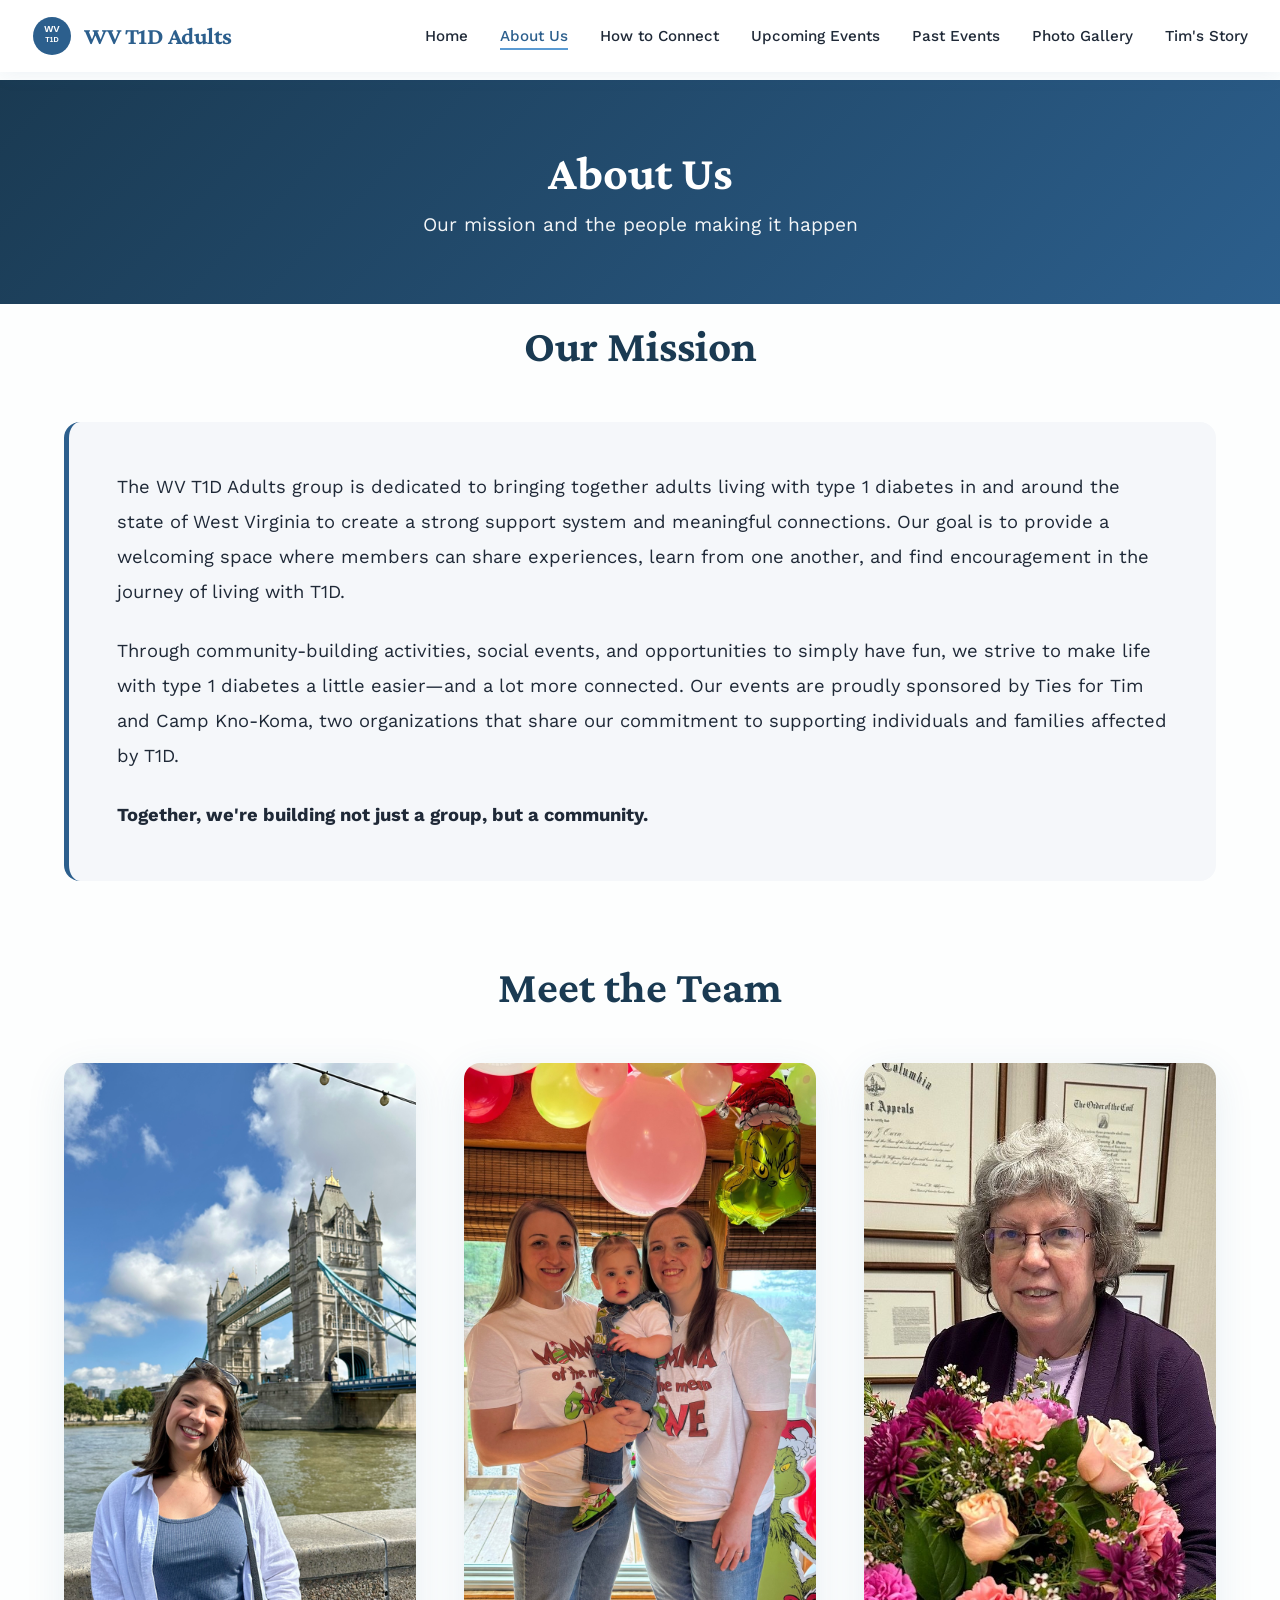
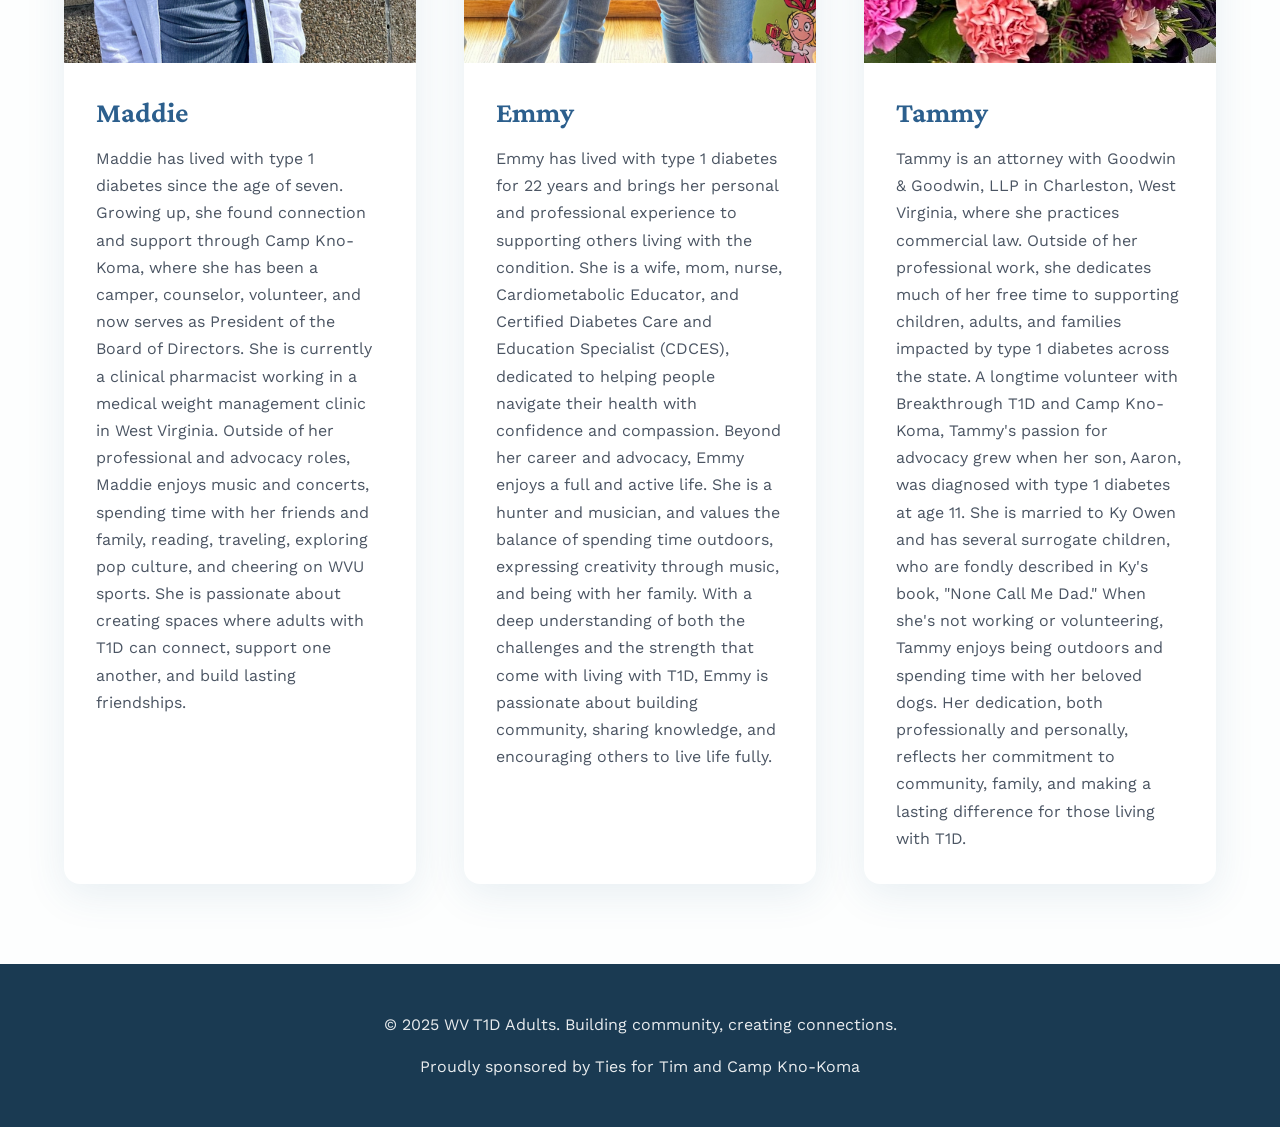
==== about.html @ 596caf84 "initial commit v1" ====
<!DOCTYPE html>
<html lang="en">
<head>
    <meta charset="UTF-8">
    <meta name="viewport" content="width=device-width, initial-scale=1.0">
    <link rel="icon" type="image/svg+xml" href="favicon.svg">
    <title>About Us - WV T1D Adults</title>
    <link href="https://fonts.googleapis.com/css2?family=Crimson+Pro:wght@400;600;700&family=Work+Sans:wght@400;500;600&display=swap" rel="stylesheet">
    <link rel="stylesheet" href="styles.css">
</head>
<body>
    <!-- Navigation -->
    <nav id="navbar">
        <div class="nav-container">
            <a href="index.html" class="logo">
                <img src="images/logo.svg" alt="WV T1D Adults" class="logo-img">
                <span>WV T1D Adults</span>
            </a>
            <div class="menu-toggle" id="menuToggle">
                <span></span>
                <span></span>
                <span></span>
            </div>
            <ul class="nav-links" id="navLinks">
                <li><a href="index.html">Home</a></li>
                <li><a href="about.html" class="active">About Us</a></li>
                <li><a href="connect.html">How to Connect</a></li>
                <li><a href="upcoming-events.html">Upcoming Events</a></li>
                <li><a href="past-events.html">Past Events</a></li>
                <li><a href="gallery.html">Photo Gallery</a></li>
                <li><a href="tims-story.html">Tim's Story</a></li>
            </ul>
        </div>
    </nav>

    <!-- Page Header -->
    <section class="page-header">
        <div class="container">
            <h1>About Us</h1>
            <p>Our mission and the people making it happen</p>
        </div>
    </section>

    <!-- Content Section -->
    <section class="content-section">
        <div class="container">
            <h2>Our Mission</h2>
            <div class="mission-statement">
                <p>The WV T1D Adults group is dedicated to bringing together adults living with type 1 diabetes in and around the state of West Virginia to create a strong support system and meaningful connections. Our goal is to provide a welcoming space where members can share experiences, learn from one another, and find encouragement in the journey of living with T1D.</p>
                <p style="margin-top: 1.5rem;">Through community-building activities, social events, and opportunities to simply have fun, we strive to make life with type 1 diabetes a little easier—and a lot more connected. Our events are proudly sponsored by Ties for Tim and Camp Kno-Koma, two organizations that share our commitment to supporting individuals and families affected by T1D.</p>
                <p style="margin-top: 1.5rem;"><strong>Together, we're building not just a group, but a community.</strong></p>
            </div>

            <h2 style="margin-top: 5rem;">Meet the Team</h2>
            <div class="leadership-grid">
                <div class="leader-card">
                    <img src="images/about-us/maddie-1.png" alt="Maddie" class="leader-photo-single">
                    <div class="leader-info">
                        <h3>Maddie</h3>
                        <p>Maddie has lived with type 1 diabetes since the age of seven. Growing up, she found connection and support through Camp Kno-Koma, where she has been a camper, counselor, volunteer, and now serves as President of the Board of Directors. She is currently a clinical pharmacist working in a medical weight management clinic in West Virginia. Outside of her professional and advocacy roles, Maddie enjoys music and concerts, spending time with her friends and family, reading, traveling, exploring pop culture, and cheering on WVU sports. She is passionate about creating spaces where adults with T1D can connect, support one another, and build lasting friendships.</p>
                    </div>
                </div>

                <div class="leader-card">
                    <img src="images/about-us/emmy.jpg" alt="Emmy" class="leader-photo-single">
                    <div class="leader-info">
                        <h3>Emmy</h3>
                        <p>Emmy has lived with type 1 diabetes for 22 years and brings her personal and professional experience to supporting others living with the condition. She is a wife, mom, nurse, Cardiometabolic Educator, and Certified Diabetes Care and Education Specialist (CDCES), dedicated to helping people navigate their health with confidence and compassion. Beyond her career and advocacy, Emmy enjoys a full and active life. She is a hunter and musician, and values the balance of spending time outdoors, expressing creativity through music, and being with her family. With a deep understanding of both the challenges and the strength that come with living with T1D, Emmy is passionate about building community, sharing knowledge, and encouraging others to live life fully.</p>
                    </div>
                </div>

                <div class="leader-card">
                    <img src="images/about-us/tammy.jpg" alt="Tammy" class="leader-photo-single">
                    <div class="leader-info">
                        <h3>Tammy</h3>
                        <p>Tammy is an attorney with Goodwin & Goodwin, LLP in Charleston, West Virginia, where she practices commercial law. Outside of her professional work, she dedicates much of her free time to supporting children, adults, and families impacted by type 1 diabetes across the state. A longtime volunteer with Breakthrough T1D and Camp Kno-Koma, Tammy's passion for advocacy grew when her son, Aaron, was diagnosed with type 1 diabetes at age 11. She is married to Ky Owen and has several surrogate children, who are fondly described in Ky's book, "None Call Me Dad." When she's not working or volunteering, Tammy enjoys being outdoors and spending time with her beloved dogs. Her dedication, both professionally and personally, reflects her commitment to community, family, and making a lasting difference for those living with T1D.</p>
                    </div>
                </div>
            </div>
        </div>
    </section>

    <!-- Footer -->
    <footer>
        <p>&copy; 2025 WV T1D Adults. Building community, creating connections.</p>
        <p style="margin-top: 1rem;">Proudly sponsored by Ties for Tim and Camp Kno-Koma</p>
    </footer>

    <script src="script.js"></script>
</body>
</html>
---- styles.css ----
:root {
    --primary-blue: #2c5f8d;
    --deep-blue: #1a3a52;
    --light-blue: #4a7ba7;
    --accent-blue: #5a9bd4;
    --soft-gray: #f5f7fa;
    --warm-white: #fdfefe;
    --text-dark: #1f2937;
    --text-medium: #4b5563;
}

* {
    margin: 0;
    padding: 0;
    box-sizing: border-box;
}

body {
    font-family: 'Work Sans', sans-serif;
    color: var(--text-dark);
    line-height: 1.6;
    background: var(--warm-white);
    padding-top: 80px;
}

h1, h2, h3 {
    font-family: 'Crimson Pro', serif;
    font-weight: 700;
    line-height: 1.2;
}

.container {
    max-width: 1400px;
    margin: 0 auto;
    padding: 0 2rem;
}

/* Navigation */
nav {
    position: fixed;
    top: 0;
    width: 100%;
    background: rgba(255, 255, 255, 0.95);
    backdrop-filter: blur(10px);
    box-shadow: 0 2px 20px rgba(44, 95, 141, 0.08);
    z-index: 1000;
    transition: all 0.3s ease;
}

nav.scrolled {
    box-shadow: 0 2px 30px rgba(44, 95, 141, 0.15);
}

.nav-container {
    max-width: 1400px;
    margin: 0 auto;
    padding: 1rem 2rem;
    display: flex;
    justify-content: space-between;
    align-items: center;
}

.logo {
    font-size: 1.5rem;
    font-weight: 700;
    color: var(--primary-blue);
    font-family: 'Crimson Pro', serif;
    text-decoration: none;
    letter-spacing: -0.5px;
    display: flex;
    align-items: center;
    gap: 0.75rem;
}

.logo-img {
    height: 40px;
    width: 40px;
}

.nav-links {
    display: flex;
    gap: 2rem;
    list-style: none;
}

.nav-links a {
    color: var(--text-dark);
    text-decoration: none;
    font-weight: 500;
    font-size: 0.95rem;
    transition: color 0.3s ease;
    position: relative;
}

.nav-links a.active {
    color: var(--primary-blue);
}

.nav-links a::after {
    content: '';
    position: absolute;
    bottom: -5px;
    left: 0;
    width: 0;
    height: 2px;
    background: var(--accent-blue);
    transition: width 0.3s ease;
}

.nav-links a.active::after {
    width: 100%;
}

.nav-links a:hover {
    color: var(--primary-blue);
}

.nav-links a:hover::after {
    width: 100%;
}

/* Mobile Menu Toggle */
.menu-toggle {
    display: none;
    flex-direction: column;
    gap: 5px;
    cursor: pointer;
}

.menu-toggle span {
    width: 25px;
    height: 3px;
    background: var(--primary-blue);
    transition: all 0.3s ease;
}

/* Hero Section */
.hero {
    background: linear-gradient(135deg, var(--deep-blue) 0%, var(--primary-blue) 50%, var(--light-blue) 100%);
    color: white;
    padding: 0;
    height: 56.25vw;
    min-height: 400px;
    max-height: 700px;
    text-align: center;
    position: relative;
    overflow: hidden;
}

.hero-slide img {
    width: 100%;
    height: 100%;
    object-fit: cover;
    filter: brightness(0.6);
}

/* Hero Carousel */
.hero-carousel {
    position: absolute;
    top: 0;
    left: 0;
    width: 100%;
    height: 100%;
    z-index: 0;
}

.hero-slide {
    position: absolute;
    top: 0;
    left: 0;
    width: 100%;
    height: 100%;
    opacity: 0;
    transition: opacity 1s ease-in-out;
    display: none;
}

.hero-slide.active {
    opacity: 1;
    display: block;
}

.hero-slide img {
    width: 100%;
    height: 100%;
    object-fit: cover;
    object-position: center top;
    filter: brightness(0.6);
}

.carousel-dots {
    position: absolute;
    bottom: 2rem;
    left: 50%;
    transform: translateX(-50%);
    z-index: 2;
    display: flex;
    gap: 0.75rem;
}

.dot {
    height: 12px;
    width: 12px;
    background-color: rgba(255, 255, 255, 0.5);
    border-radius: 50%;
    display: inline-block;
    cursor: pointer;
    transition: background-color 0.3s ease;
}

.dot:hover,
.dot.active {
    background-color: rgba(255, 255, 255, 1);
}

.hero::before {
    content: '';
    position: absolute;
    top: 0;
    left: 0;
    right: 0;
    bottom: 0;
    background: url('data:image/svg+xml,<svg width="100" height="100" xmlns="http://www.w3.org/2000/svg"><defs><pattern id="grid" width="100" height="100" patternUnits="userSpaceOnUse"><path d="M 100 0 L 0 0 0 100" fill="none" stroke="rgba(255,255,255,0.03)" stroke-width="1"/></pattern></defs><rect width="100%" height="100%" fill="url(%23grid)"/></svg>');
    opacity: 0.3;
}

.hero-content {
    max-width: 900px;
    margin: 0 auto;
    position: absolute;
    top: 50%;
    left: 50%;
    transform: translate(-50%, -50%);
    z-index: 1;
    width: 100%;
    padding: 2rem;
    opacity: 0;
    animation: fadeIn 0.5s ease-in 0.3s forwards;
}

@keyframes fadeIn {
    to {
        opacity: 1;
    }
}

.cta-button {
    display: inline-block;
    padding: 1rem 2.5rem;
    background: white;
    color: var(--primary-blue);
    text-decoration: none;
    border-radius: 50px;
    font-weight: 600;
    font-size: 1.1rem;
    transition: all 0.3s ease;
    box-shadow: 0 10px 30px rgba(0,0,0,0.2);
    animation: fadeInUp 1s ease-out 0.6s both;
}

.cta-button:hover {
    transform: translateY(-3px);
    box-shadow: 0 15px 40px rgba(0,0,0,0.3);
}

@keyframes fadeInUp {
    from {
        opacity: 0;
        transform: translateY(30px);
    }
    to {
        opacity: 1;
        transform: translateY(0);
    }
}

/* Page Header */
.page-header {
    background: linear-gradient(135deg, var(--deep-blue) 0%, var(--primary-blue) 100%);
    color: white;
    padding: 4rem 2rem;
    text-align: center;
}

.page-header h1 {
    font-size: 3rem;
    margin-bottom: 0.5rem;
}

.page-header p {
    font-size: 1.2rem;
    opacity: 0.95;
}

/* Content Sections */
.content-section {
    padding: 1rem 2rem 5rem 2rem;
}

.content-section h2 {
    font-size: 2.8rem;
    color: var(--deep-blue);
    margin-bottom: 3rem;
    text-align: center;
}

.section-intro {
    max-width: 800px;
    margin: 0 auto 4rem;
    text-align: center;
    font-size: 1.15rem;
    color: var(--text-medium);
    line-height: 1.8;
}

/* Mission Statement */
.mission-statement {
    background: var(--soft-gray);
    padding: 3rem;
    border-radius: 16px;
    margin-bottom: 4rem;
    border-left: 5px solid var(--primary-blue);
    font-size: 1.15rem;
    line-height: 1.9;
    color: var(--text-dark);
}

.sponsors {
    text-align: center;
    margin-top: 2rem;
    font-style: italic;
    color: var(--text-medium);
}

/* Home Grid */
.home-grid {
    display: grid;
    grid-template-columns: repeat(auto-fit, minmax(300px, 1fr));
    gap: 2rem;
    margin-top: 4rem;
}

.home-card {
    background: white;
    padding: 3rem;
    border-radius: 16px;
    text-align: center;
    box-shadow: 0 10px 40px rgba(44, 95, 141, 0.1);
    transition: all 0.3s ease;
    text-decoration: none;
    color: var(--text-dark);
}

.home-card:hover {
    transform: translateY(-8px);
    box-shadow: 0 20px 60px rgba(44, 95, 141, 0.2);
}

.home-card .card-icon {
    font-size: 3rem;
    margin-bottom: 1.5rem;
}

.home-card h3 {
    font-size: 1.8rem;
    color: var(--primary-blue);
    margin-bottom: 1rem;
}

.home-card p {
    color: var(--text-medium);
    line-height: 1.7;
}

/* Leadership Team */
.leadership-grid {
    display: grid;
    grid-template-columns: repeat(auto-fit, minmax(350px, 1fr));
    gap: 3rem;
    margin-top: 3rem;
    max-width: 1200px;
    margin-left: auto;
    margin-right: auto;
}

.leader-card {
    background: white;
    border-radius: 16px;
    overflow: hidden;
    box-shadow: 0 10px 40px rgba(44, 95, 141, 0.1);
    transition: all 0.3s ease;
}

.leader-card:hover {
    transform: translateY(-8px);
    box-shadow: 0 20px 60px rgba(44, 95, 141, 0.2);
}

.leader-image {
    width: 100%;
    height: 400px;
    background: var(--soft-gray);
    display: flex;
    align-items: center;
    justify-content: center;
    font-size: 5rem;
    color: white;
    font-weight: 700;
}

.leader-photo-single {
    width: 100%;
    height: 600px;
    object-fit: cover;
    display: block;
}

.leader-images {
    display: grid;
    grid-template-columns: repeat(3, 1fr);
    gap: 0.5rem;
    width: 100%;
    background: var(--soft-gray);
    padding: 1rem;
}

.leader-photo {
    width: 100%;
    height: 300px;
    object-fit: contain;
}

.leader-info {
    padding: 2rem;
}

.leader-info h3 {
    font-size: 1.8rem;
    color: var(--primary-blue);
    margin-bottom: 1rem;
}

.leader-info p {
    color: var(--text-medium);
    line-height: 1.7;
}

/* Connect Section */
.connect-grid {
    display: grid;
    grid-template-columns: repeat(3, 1fr);
    gap: 2rem;
    margin-top: 3rem;
    max-width: 900px;
    margin-left: auto;
    margin-right: auto;
}

.social-card {
    background: white;
    padding: 2.5rem;
    border-radius: 16px;
    text-align: center;
    box-shadow: 0 10px 40px rgba(44, 95, 141, 0.1);
    transition: all 0.3s ease;
    text-decoration: none;
    color: var(--text-dark);
}

.social-card:hover {
    transform: translateY(-5px);
    box-shadow: 0 15px 50px rgba(44, 95, 141, 0.2);
}

.social-icon {
    font-size: 3rem;
    margin-bottom: 1rem;
    color: var(--primary-blue);
}

.social-card h3 {
    font-size: 1.5rem;
    margin-bottom: 0.5rem;
    color: var(--primary-blue);
}

.social-card p {
    color: var(--text-medium);
    font-size: 0.95rem;
}

/* Events Section */
.events-placeholder {
    background: var(--soft-gray);
    padding: 4rem;
    border-radius: 16px;
    text-align: center;
    border: 3px dashed var(--light-blue);
}

.events-placeholder p {
    color: var(--text-medium);
    font-size: 1.2rem;
}

/* Gallery Section */
.gallery-grid {
    display: grid;
    grid-template-columns: repeat(auto-fill, minmax(300px, 1fr));
    gap: 1.5rem;
    margin-top: 3rem;
}

.gallery-item {
    aspect-ratio: 4/3;
    overflow: hidden;
    border-radius: 12px;
    box-shadow: 0 4px 15px rgba(44, 95, 141, 0.1);
    transition: transform 0.3s ease, box-shadow 0.3s ease;
    background: white;
}

.gallery-item:hover {
    transform: scale(1.05);
    box-shadow: 0 8px 25px rgba(44, 95, 141, 0.2);
}

.gallery-item img {
    width: 100%;
    height: 100%;
    object-fit: cover;
}

.gallery-placeholder {
    aspect-ratio: 4/3;
    background: linear-gradient(135deg, var(--soft-gray), #e8eef5);
    border-radius: 12px;
    display: flex;
    align-items: center;
    justify-content: center;
    color: var(--text-medium);
    font-size: 1.1rem;
    border: 2px dashed var(--light-blue);
}

/* Events Grid */
.events-grid {
    display: flex;
    flex-wrap: wrap;
    gap: 3rem;
    margin-top: 3rem;
    justify-content: center;
}

.event-card {
    max-width: 400px;
}

.event-card img {
    width: 100%;
    height: auto;
    display: block;
    border-radius: 16px;
    box-shadow: 0 10px 40px rgba(44, 95, 141, 0.1);
}

/* Tim's Story Section */
.story-container {
    max-width: 1000px;
    margin: 0 auto;
}

.story-images {
    display: grid;
    grid-template-columns: 1fr 1fr;
    gap: 2rem;
}

.story-photo,
.story-flyer {
    width: 100%;
    border-radius: 16px;
    box-shadow: 0 20px 60px rgba(44, 95, 141, 0.2);
}

.story-image {
    width: 100%;
    height: 500px;
    background: linear-gradient(135deg, var(--light-blue), var(--accent-blue));
    border-radius: 16px;
    margin-bottom: 3rem;
    display: flex;
    align-items: center;
    justify-content: center;
    color: white;
    font-size: 2rem;
    box-shadow: 0 20px 60px rgba(44, 95, 141, 0.2);
}

.story-content {
    background: white;
    padding: 3rem;
    border-radius: 16px;
    box-shadow: 0 10px 40px rgba(44, 95, 141, 0.1);
    line-height: 1.8;
    font-size: 1.1rem;
}

@media (max-width: 768px) {
    .story-images {
        grid-template-columns: 1fr;
    }
}

/* Footer */
footer {
    background: var(--deep-blue);
    color: white;
    padding: 3rem 2rem;
    text-align: center;
}

footer p {
    opacity: 0.9;
}

/* Responsive */
@media (max-width: 768px) {
    .menu-toggle {
        display: flex;
    }

    .nav-links {
        position: absolute;
        top: 100%;
        left: 0;
        right: 0;
        background: white;
        flex-direction: column;
        padding: 2rem;
        box-shadow: 0 10px 30px rgba(0,0,0,0.1);
        display: none;
    }

    .nav-links.active {
        display: flex;
    }

    .hero h1 {
        font-size: 2.5rem;
    }

    .hero p {
        font-size: 1.1rem;
    }

    .page-header h1 {
        font-size: 2rem;
    }

    .content-section h2 {
        font-size: 2rem;
    }

    .leadership-grid,
    .connect-grid,
    .home-grid {
        grid-template-columns: 1fr;
    }
}
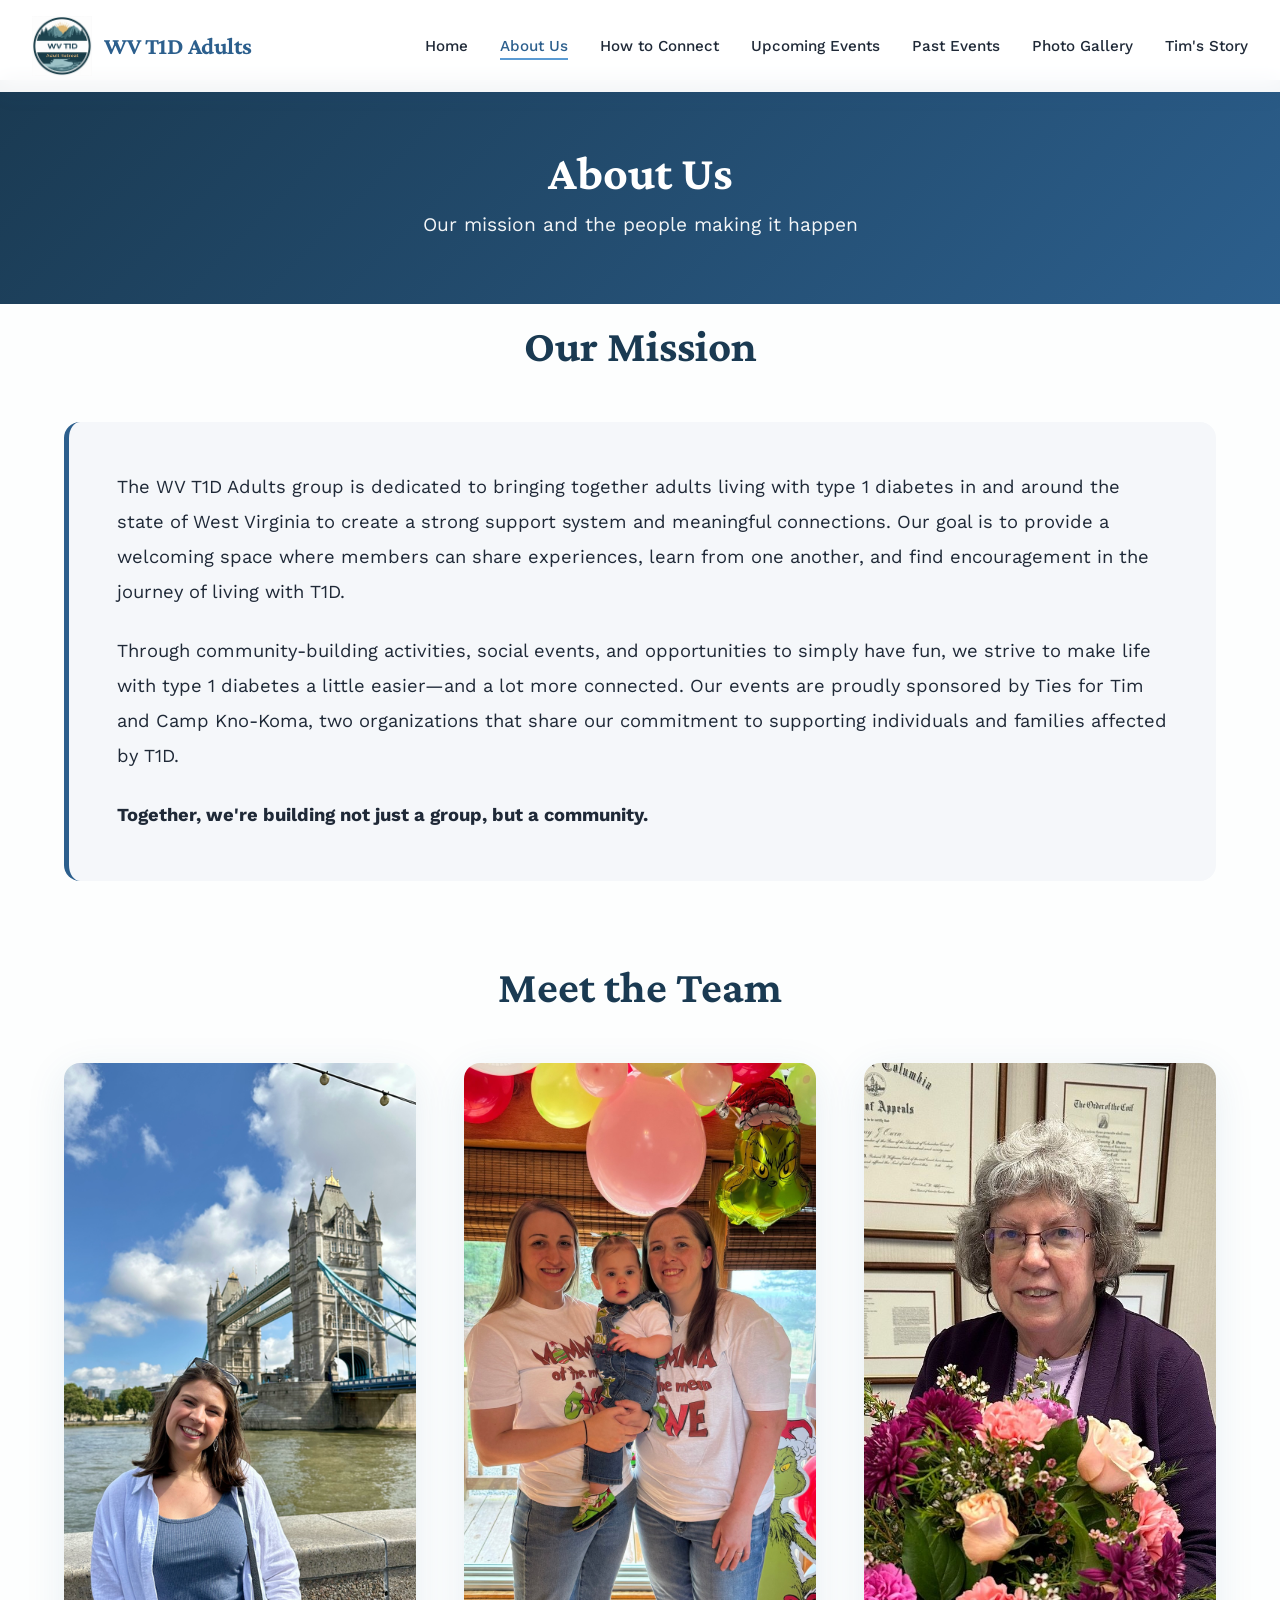
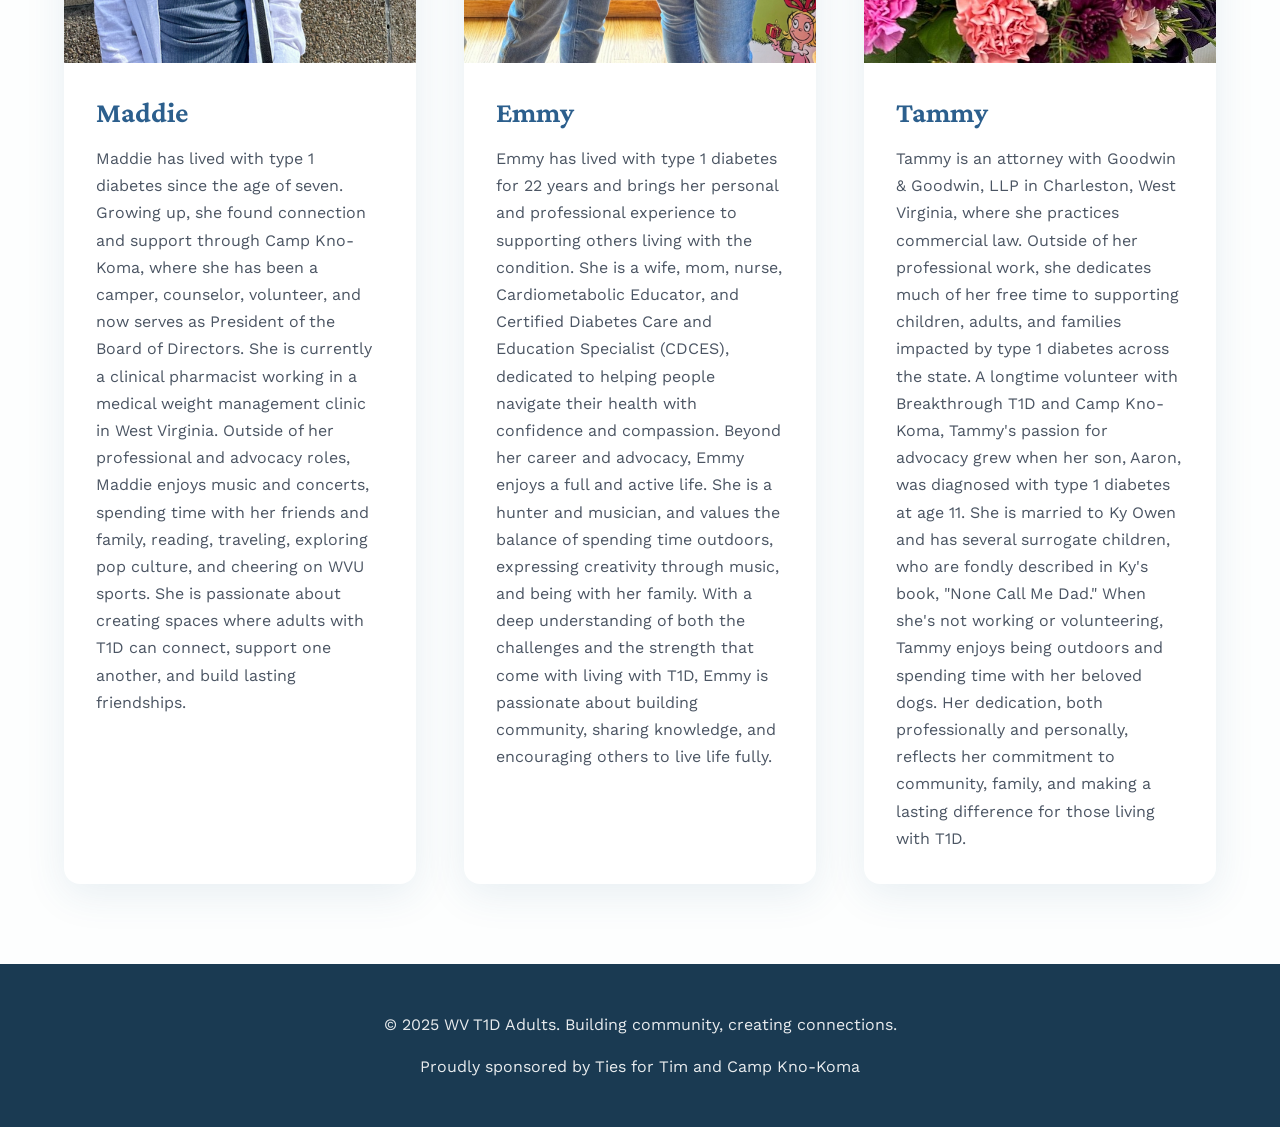
==== commit 9d12aef4: "logo stuff" ====
--- a/about.html
+++ b/about.html
@@ -13,7 +13,7 @@
     <nav id="navbar">
         <div class="nav-container">
             <a href="index.html" class="logo">
-                <img src="images/logo.svg" alt="WV T1D Adults" class="logo-img">
+                <img src="images/wv-t1d-logo.png" alt="WV T1D Adults" class="logo-img">
                 <span>WV T1D Adults</span>
             </a>
             <div class="menu-toggle" id="menuToggle">
--- a/styles.css
+++ b/styles.css
@@ -73,8 +73,8 @@
 }
 
 .logo-img {
-    height: 40px;
-    width: 40px;
+    height: 60px;
+    width: auto;
 }
 
 .nav-links {
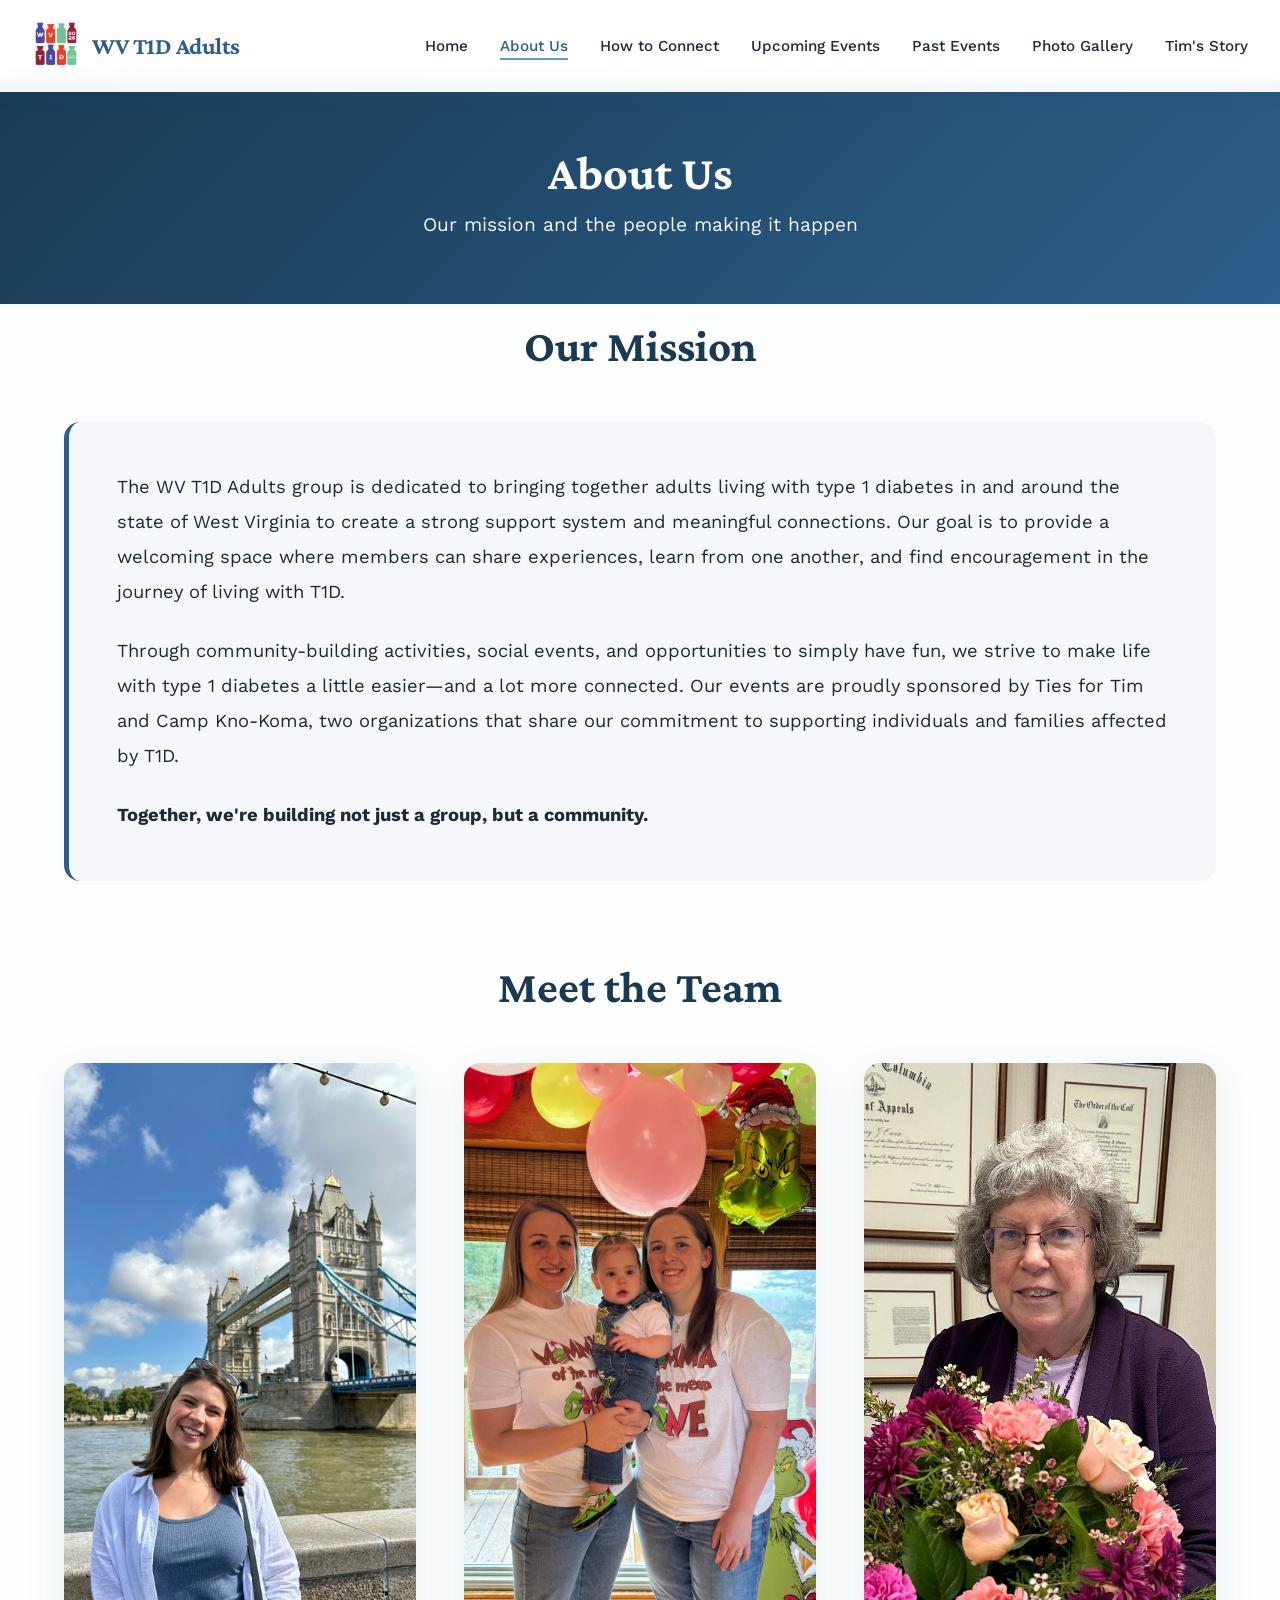
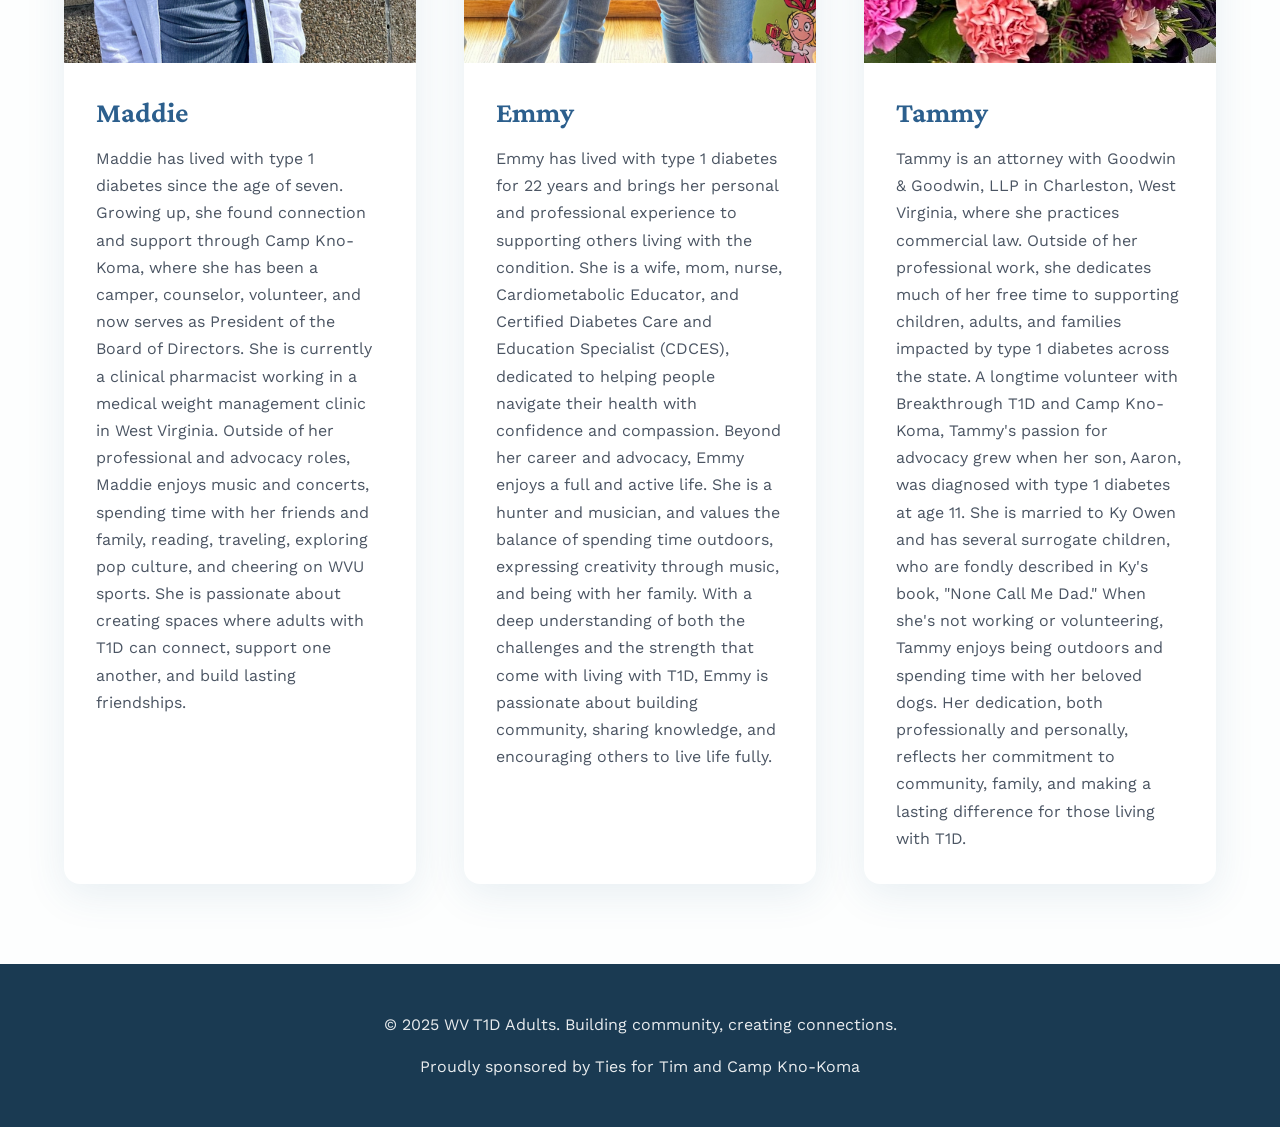
==== commit eedece61: "New logo for 2026" ====
--- a/about.html
+++ b/about.html
@@ -3,7 +3,7 @@
 <head>
     <meta charset="UTF-8">
     <meta name="viewport" content="width=device-width, initial-scale=1.0">
-    <link rel="icon" type="image/svg+xml" href="favicon.svg">
+    <link rel="icon" type="image/png" href="images/WVT1D.PNG">
     <title>About Us - WV T1D Adults</title>
     <link href="https://fonts.googleapis.com/css2?family=Crimson+Pro:wght@400;600;700&family=Work+Sans:wght@400;500;600&display=swap" rel="stylesheet">
     <link rel="stylesheet" href="styles.css">
@@ -13,7 +13,7 @@
     <nav id="navbar">
         <div class="nav-container">
             <a href="index.html" class="logo">
-                <img src="images/wv-t1d-logo.png" alt="WV T1D Adults" class="logo-img">
+                <img src="images/WVT1D.PNG" alt="WV T1D Adults" class="logo-img">
                 <span>WV T1D Adults</span>
             </a>
             <div class="menu-toggle" id="menuToggle">
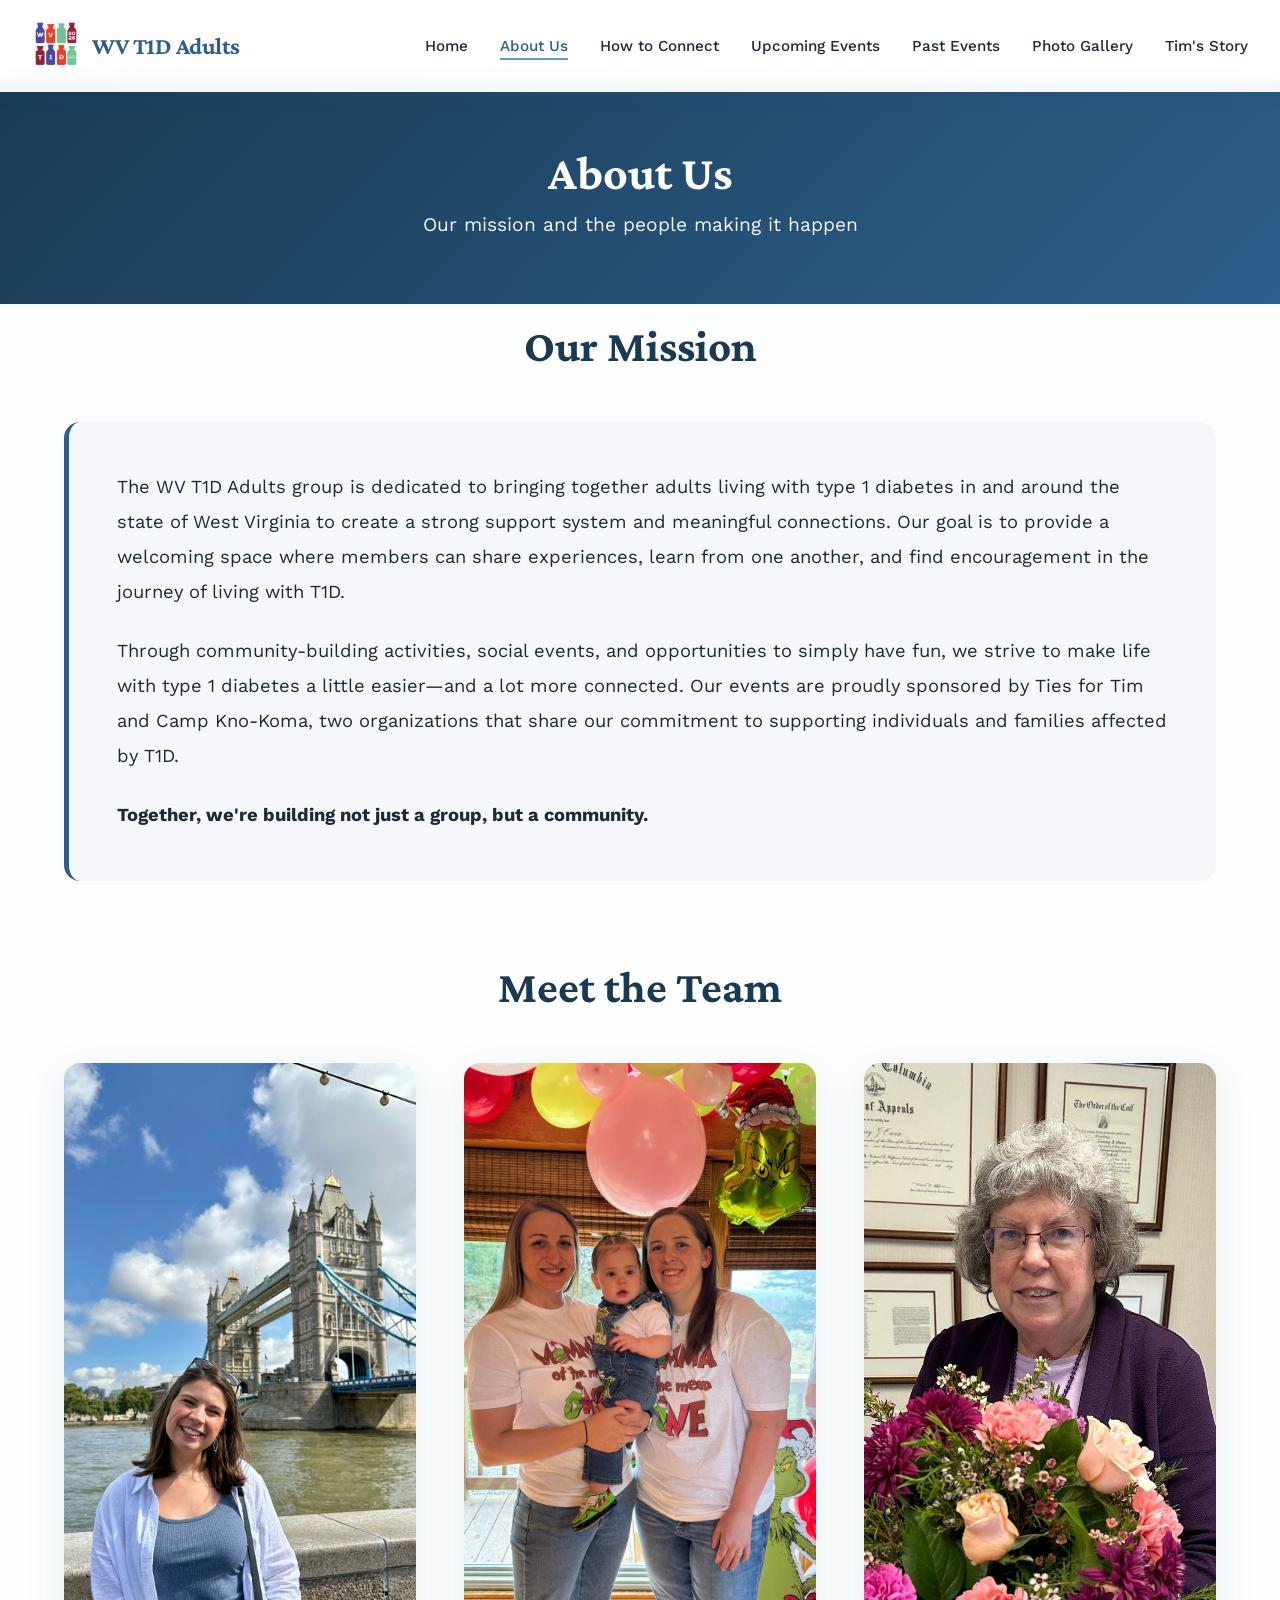
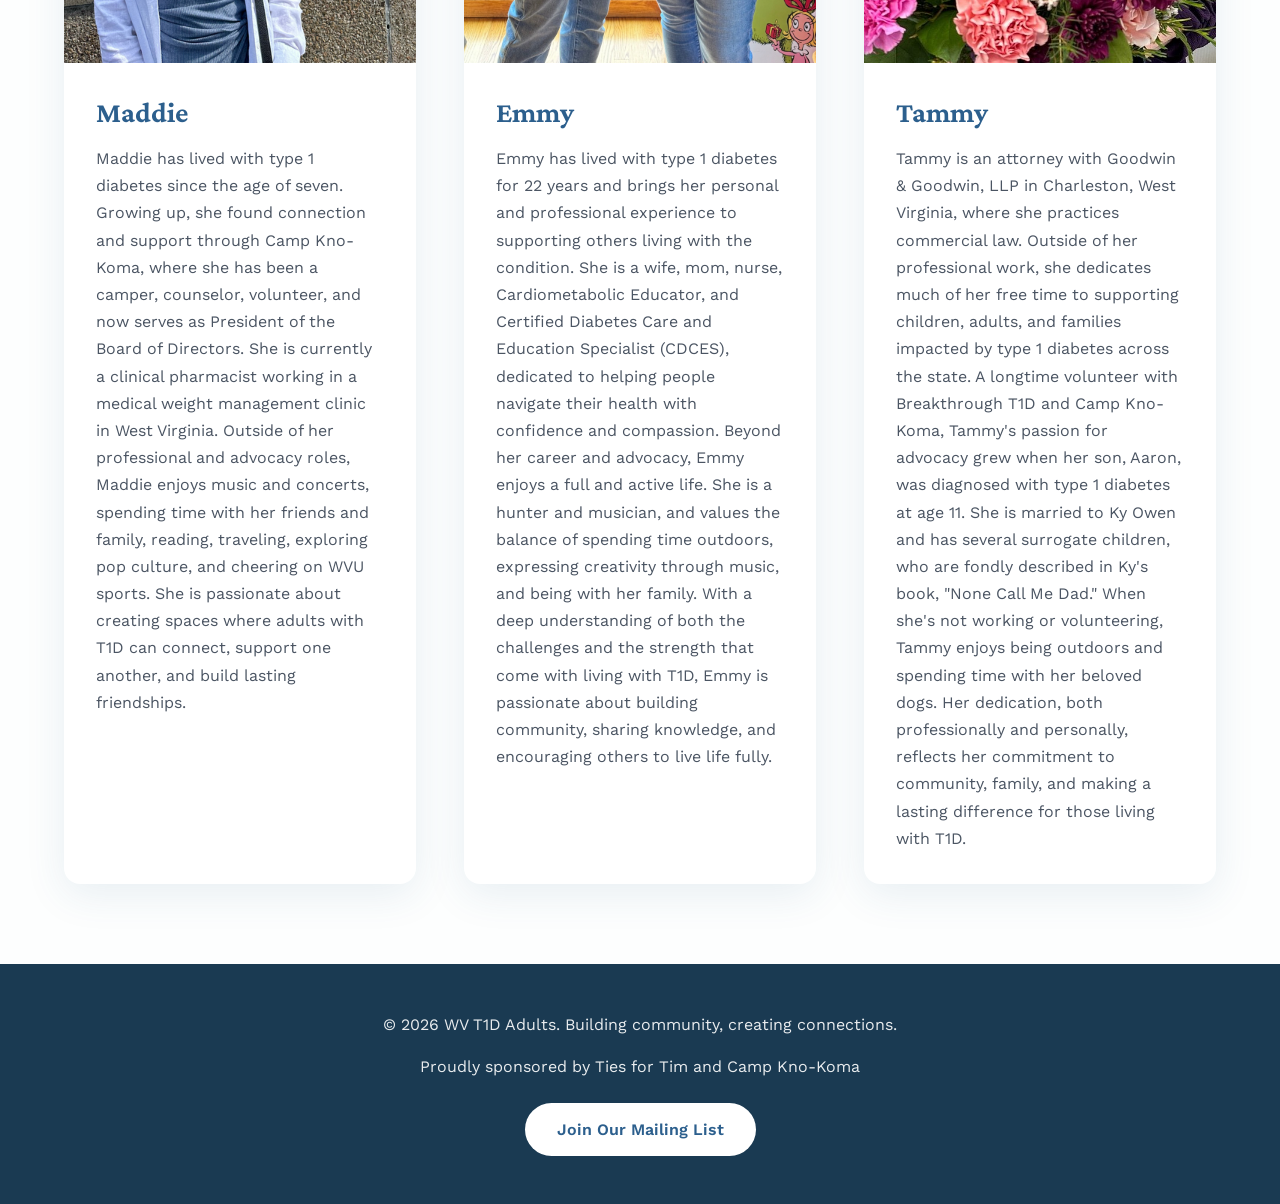
==== commit af967a13: "add contact form to footer and connect tab, update date to 2026" ====
--- a/about.html
+++ b/about.html
@@ -82,8 +82,9 @@
 
     <!-- Footer -->
     <footer>
-        <p>&copy; 2025 WV T1D Adults. Building community, creating connections.</p>
+        <p>&copy; 2026 WV T1D Adults. Building community, creating connections.</p>
         <p style="margin-top: 1rem;">Proudly sponsored by Ties for Tim and Camp Kno-Koma</p>
+        <a href="https://forms.cloud.microsoft/pages/responsepage.aspx?id=X_nRohCFJESK4VxZa9vVeIZGyMgQMAJFk_VltC23tKpURDNGRTQ3VjFaMUZBRExHWTFFTUpVRDJUMC4u&route=shorturl" target="_blank" class="footer-mailing-list">Join Our Mailing List</a>
     </footer>
 
     <script src="script.js"></script>
--- a/styles.css
+++ b/styles.css
@@ -622,6 +622,24 @@
 
 footer p {
     opacity: 0.9;
+}
+
+.footer-mailing-list {
+    display: inline-block;
+    margin-top: 1.5rem;
+    padding: 0.85rem 2rem;
+    background: white;
+    color: var(--primary-blue);
+    text-decoration: none;
+    border-radius: 50px;
+    font-weight: 600;
+    font-size: 1rem;
+    transition: all 0.3s ease;
+}
+
+.footer-mailing-list:hover {
+    transform: translateY(-3px);
+    box-shadow: 0 10px 25px rgba(0,0,0,0.25);
 }
 
 /* Responsive */
